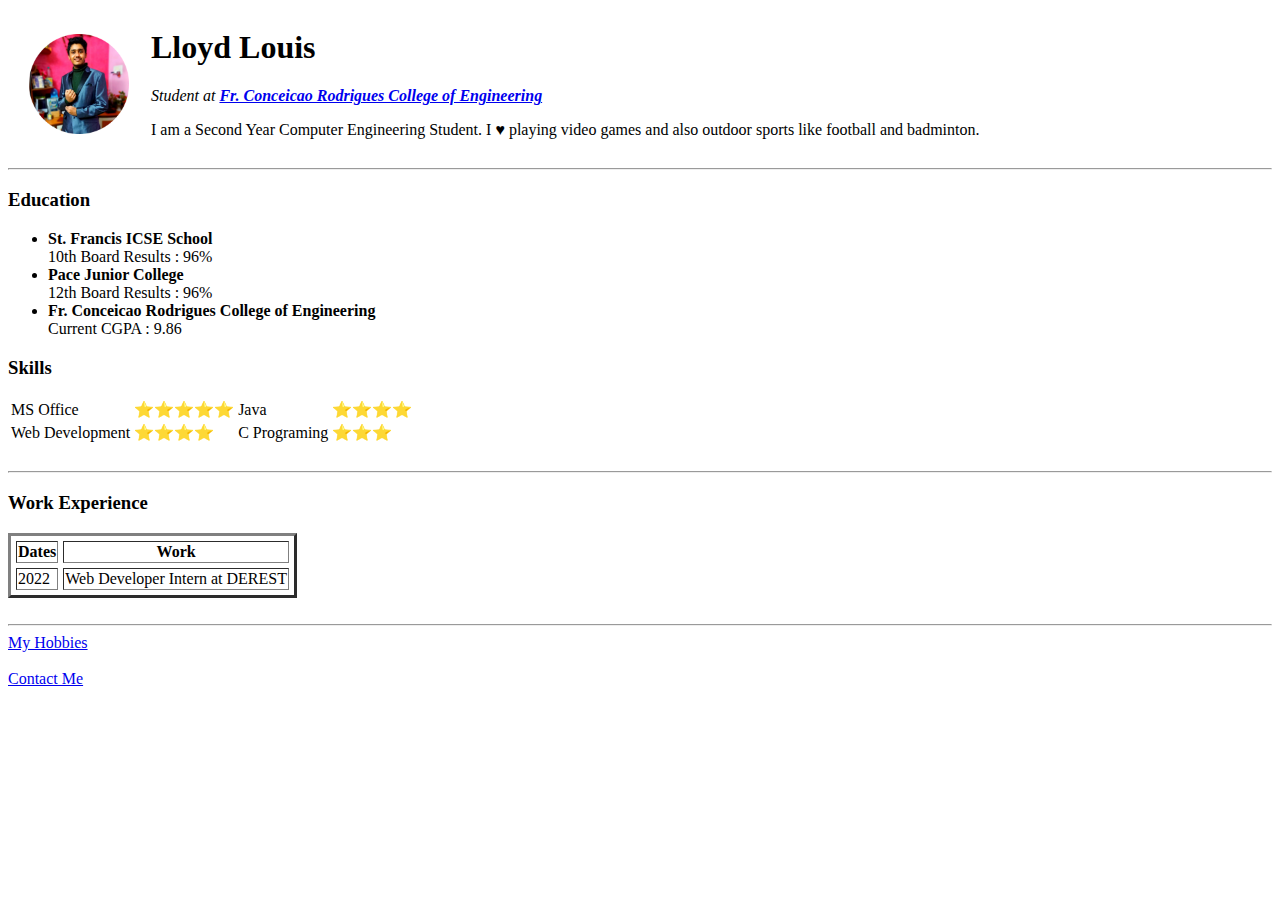
==== index.html @ 0818fe16 "Added initial CV files" ====
<html>
<!DOCTYPE html>
<html lang="en" dir="ltr">

<head>
  <meta charset="utf-8">
  <title>Lloyd's Personal Page</title>
</head>

<body>
  <table cellspacing="20">
    <tr>
      <td><img src="lloyd.png" alt="Lloyd Profile Pic" height="100"></td>
      <td><h1>Lloyd Louis</h1>
      <p><em>Student at <strong><a href="http://www.frcrce.ac.in/">Fr. Conceicao Rodrigues College of Engineering</a></strong></em></p>
      <p>I am a Second Year Computer Engineering Student. I ♥ playing video games and also outdoor sports like football and badminton.</p>
      </td>
    </tr>
  </table>
  <hr>
  <h3>Education</h3>
  <ul>
    <li><strong>St. Francis ICSE School</strong><br>10th Board Results : 96%</li>
    <li><strong>Pace Junior College</strong><br>12th Board Results : 96%</li>
    <li><strong>Fr. Conceicao Rodrigues College of Engineering</strong><br>Current CGPA : 9.86</li>
  </ul>
  <h3>Skills</h3>
  <table>
    <tr>
      <td>MS Office</td>
      <td>⭐⭐⭐⭐⭐</td>
      <td>Java</td>
      <td>⭐⭐⭐⭐</td>
    </tr>
    <tr>
      <td>Web Development</td>
      <td>⭐⭐⭐⭐</td>
      <td>C Programing</td>
      <td>⭐⭐⭐</td>
    </tr>
  </table>
  <br>
  <hr>
  <h3>Work Experience</h3>
  <table border="3"cellspacing="5">
    <thead>
      <tr>
        <th>Dates</th>
        <th>Work</th>
      </tr>
    </thead>
    <tr>
      <td>2022</td>
      <td>Web Developer Intern at DEREST</td>
    </tr>
  </table>
  <br>
  <hr>
  <a href="Hobbies.html">My Hobbies</a>
  <br><br>
  <a href="Contact-Me.html">Contact Me</a>
</body>

</html>

</html>
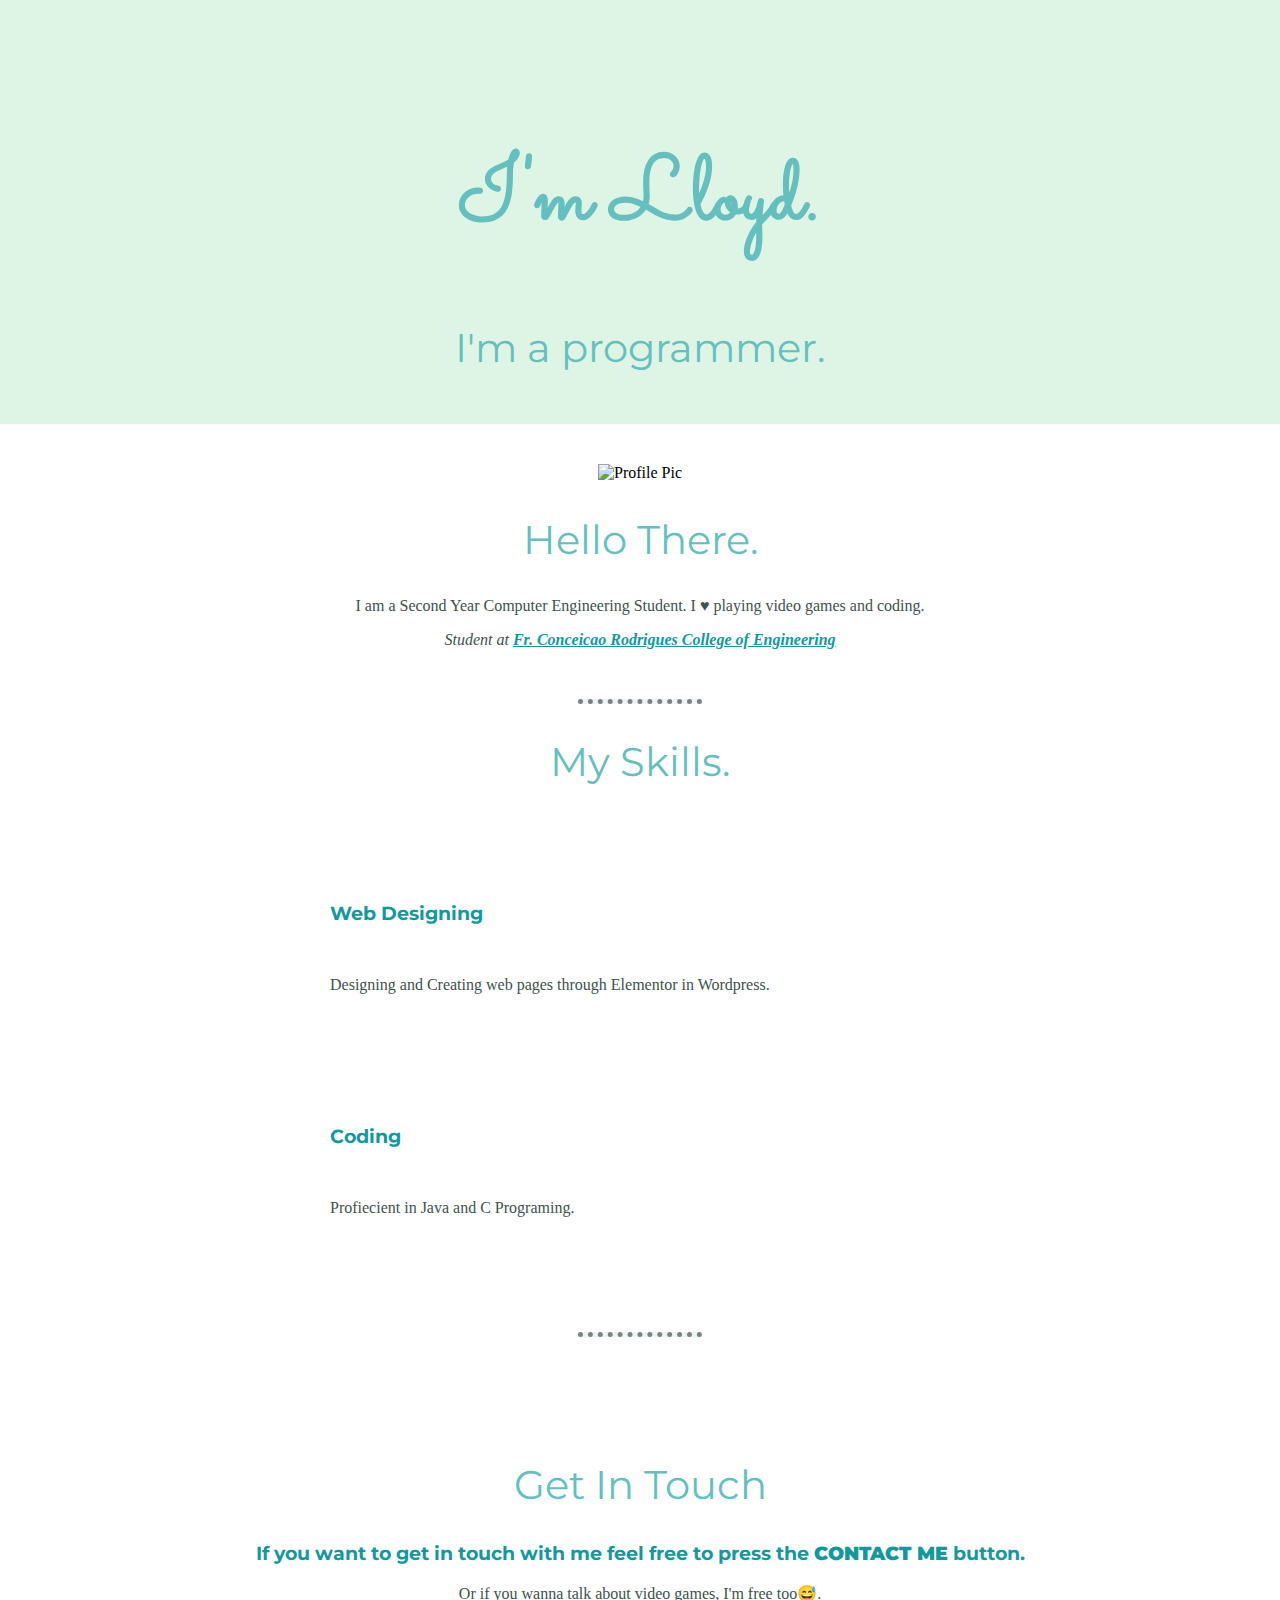
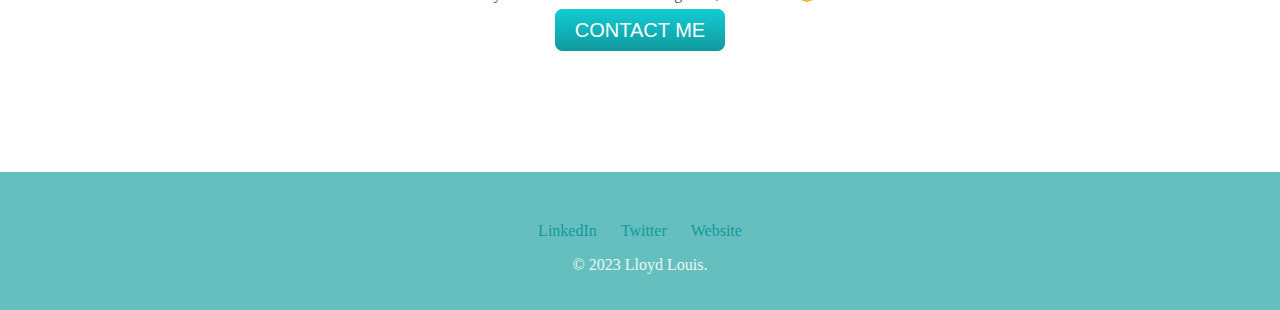
==== commit 492622ac: "Update index.html" ====
--- a/index.html
+++ b/index.html
@@ -1,66 +1,71 @@
-<html>
 <!DOCTYPE html>
 <html lang="en" dir="ltr">
+  <head>
+    <meta charset="utf-8">
+    <title>Lloyd Louis</title>
+    <link rel="stylesheet" type="text/css" href="CSS/styles.css">
+    <link rel="icon" href="favicon.ico">
+    <link rel="preconnect" href="https://fonts.googleapis.com">
+    <link rel="preconnect" href="https://fonts.gstatic.com" crossorigin>
+    <link href="https://fonts.googleapis.com/css2?family=Merriweather+Sans&family=Montserrat&family=Sacramento&display=swap" rel="stylesheet">
+  </head>
+  <body>
 
-<head>
-  <meta charset="utf-8">
-  <title>Lloyd's Personal Page</title>
-</head>
+    <div class="top-container">
+      <img src="Images/cloud.png" class="topcloud" alt="">
+      <div class="title-text">
+        <h1>I'm Lloyd.</h1>
+        <h2>I'm a programmer.</h2>
+      </div>
 
-<body>
-  <table cellspacing="20">
-    <tr>
-      <td><img src="lloyd.png" alt="Lloyd Profile Pic" height="100"></td>
-      <td><h1>Lloyd Louis</h1>
-      <p><em>Student at <strong><a href="http://www.frcrce.ac.in/">Fr. Conceicao Rodrigues College of Engineering</a></strong></em></p>
-      <p>I am a Second Year Computer Engineering Student. I ♥ playing video games and also outdoor sports like football and badminton.</p>
-      </td>
-    </tr>
-  </table>
-  <hr>
-  <h3>Education</h3>
-  <ul>
-    <li><strong>St. Francis ICSE School</strong><br>10th Board Results : 96%</li>
-    <li><strong>Pace Junior College</strong><br>12th Board Results : 96%</li>
-    <li><strong>Fr. Conceicao Rodrigues College of Engineering</strong><br>Current CGPA : 9.86</li>
-  </ul>
-  <h3>Skills</h3>
-  <table>
-    <tr>
-      <td>MS Office</td>
-      <td>⭐⭐⭐⭐⭐</td>
-      <td>Java</td>
-      <td>⭐⭐⭐⭐</td>
-    </tr>
-    <tr>
-      <td>Web Development</td>
-      <td>⭐⭐⭐⭐</td>
-      <td>C Programing</td>
-      <td>⭐⭐⭐</td>
-    </tr>
-  </table>
-  <br>
-  <hr>
-  <h3>Work Experience</h3>
-  <table border="3"cellspacing="5">
-    <thead>
-      <tr>
-        <th>Dates</th>
-        <th>Work</th>
-      </tr>
-    </thead>
-    <tr>
-      <td>2022</td>
-      <td>Web Developer Intern at DEREST</td>
-    </tr>
-  </table>
-  <br>
-  <hr>
-  <a href="Hobbies.html">My Hobbies</a>
-  <br><br>
-  <a href="Contact-Me.html">Contact Me</a>
-</body>
+      <img src="Images/cloud.png" class="bottomcloud" alt="">
+      <img src="Images/mountain.png" alt="">
+    </div>
 
+    <div class="middle-container">
+      <div class="profile">
+        <img src="Images/lloyd.png" class="profilepic" alt="Profile Pic">
+        <h2>Hello There.</h2>
+        <p>I am a Second Year Computer Engineering Student. I ♥ playing video games and coding.</p>
+        <p><em>Student at <strong><a href="http://www.frcrce.ac.in/">Fr. Conceicao Rodrigues College of Engineering</a></strong></em></p>
+      </div>
+
+      <hr>
+
+      <div class="skills">
+        <h2>My Skills.</h2>
+
+        <div class="skill-row">
+          <img class="webdesign" src="Images/webdesign.png" alt="">
+          <h3>Web Designing</h3>
+          <p>Designing and Creating web pages through Elementor in Wordpress. </p>
+        </div>
+
+        <div class="skill-row">
+          <img class="coding" src="Images/coding.png" alt="">
+          <h3>Coding</h3>
+          <p>Profiecient in Java and C Programing.</p>
+        </div>
+
+      </div>
+
+      <hr>
+
+      <div class="contact-me">
+        <h2>Get In Touch</h2>
+        <h3>If you want to get in touch with me feel free to press the <strong>CONTACT ME</strong> button.</h3>
+        <p>Or if you wanna talk about video games, I'm free too😅.</p>
+        <a class="btn" href="mailto:name@email.com">CONTACT ME</a>
+      </div>
+
+    </div>
+
+    <div class="bottom-container">
+      <a class="footer-link" href="https://www.linkedin.com/">LinkedIn</a>
+      <a class="footer-link" href="https://twitter.com/">Twitter</a>
+      <a class="footer-link" href="https://www.appbrewery.co/">Website</a>
+      <p class="footer">© 2023 Lloyd Louis.</p>
+    </div>
+
+  </body>
 </html>
-
-</html>
--- a/CSS/styles.css
+++ b/CSS/styles.css
@@ -0,0 +1,159 @@
+body
+{
+  text-align: center;
+  font-family: 'Merriweather', serif;
+  margin: 0;
+}
+
+h1
+{
+  font-family: 'Sacramento', cursive;
+  margin: 100px auto 0 auto;
+  font-size: 5.63rem;
+  color: #66BFBF;
+  line-height: 2;
+}
+
+h2
+{
+  font-family: 'Montserrat', sans-serif;
+  font-size: 2.5rem;
+  color: #66BFBF;
+  font-weight: normal;
+}
+
+p
+{
+  color: #40514E;
+}
+
+hr
+{
+  background-color: #EAF6F6;
+  border-style: dotted none none;
+  border-color: grey;
+  border-width: 5px;
+  height: 0px;
+  width: 10%;
+  margin-top: 50px;
+}
+
+h3
+{
+  font-family: 'Montserrat', sans-serif;
+  color: #11999E;
+}
+
+a
+{
+  color: #11999E;
+}
+
+.top-container
+{
+  padding-top: 10px;
+  position: relative;
+  background-color: #DEF5E5;
+}
+
+.middle-container
+{
+  margin: 20px;
+  padding: 20px 0 20px;
+}
+
+.profilepic
+{
+  height: 200px;
+  width: 200px;
+}
+
+.bottomcloud
+{
+  position: absolute;
+  top: auto;
+  left: 300px;
+}
+
+.topcloud
+{
+  position: absolute;
+  right: 300px;
+  top: 50px;
+}
+
+.webdesign
+{
+  width: 25%;
+  float: left;
+  margin-right: 30px;
+}
+
+.coding
+{
+  width: 25%;
+  float: right;
+  margin-left: 30px;
+}
+
+.skill-row
+{
+  width: 50%;
+  margin: 100px auto 100px auto;
+  text-align: left;
+  line-height: 3;
+}
+
+.btn {
+  background: #11cdd4;
+  background-image: -webkit-linear-gradient(top, #11cdd4, #11999e);
+  background-image: -moz-linear-gradient(top, #11cdd4, #11999e);
+  background-image: -ms-linear-gradient(top, #11cdd4, #11999e);
+  background-image: -o-linear-gradient(top, #11cdd4, #11999e);
+  background-image: linear-gradient(to bottom, #11cdd4, #11999e);
+  -webkit-border-radius: 8;
+  -moz-border-radius: 8;
+  border-radius: 8px;
+  font-family: Arial;
+  color: #ffffff;
+  font-size: 20px;
+  padding: 10px 20px 10px 20px;
+  text-decoration: none;
+}
+
+.btn:hover {
+  background: #30e3cb;
+  background-image: -webkit-linear-gradient(top, #30e3cb, #2bc4ad);
+  background-image: -moz-linear-gradient(top, #30e3cb, #2bc4ad);
+  background-image: -ms-linear-gradient(top, #30e3cb, #2bc4ad);
+  background-image: -o-linear-gradient(top, #30e3cb, #2bc4ad);
+  background-image: linear-gradient(to bottom, #30e3cb, #2bc4ad);
+  text-decoration: none;
+}
+
+.contact-me
+{
+  margin: 50px;
+  padding: 40px;
+}
+.bottom-container
+{
+  display: relative;
+  background-color: #66BFBF;
+  padding: 50px 0 20px;
+  margin: 0;
+}
+
+.footer-link
+{
+  color: #11999E;
+  display: relative;
+  text-decoration: none;
+  margin-left: 10px;
+  margin-right: 10px;
+}
+
+.footer
+{
+  color: #EAF6F6;
+}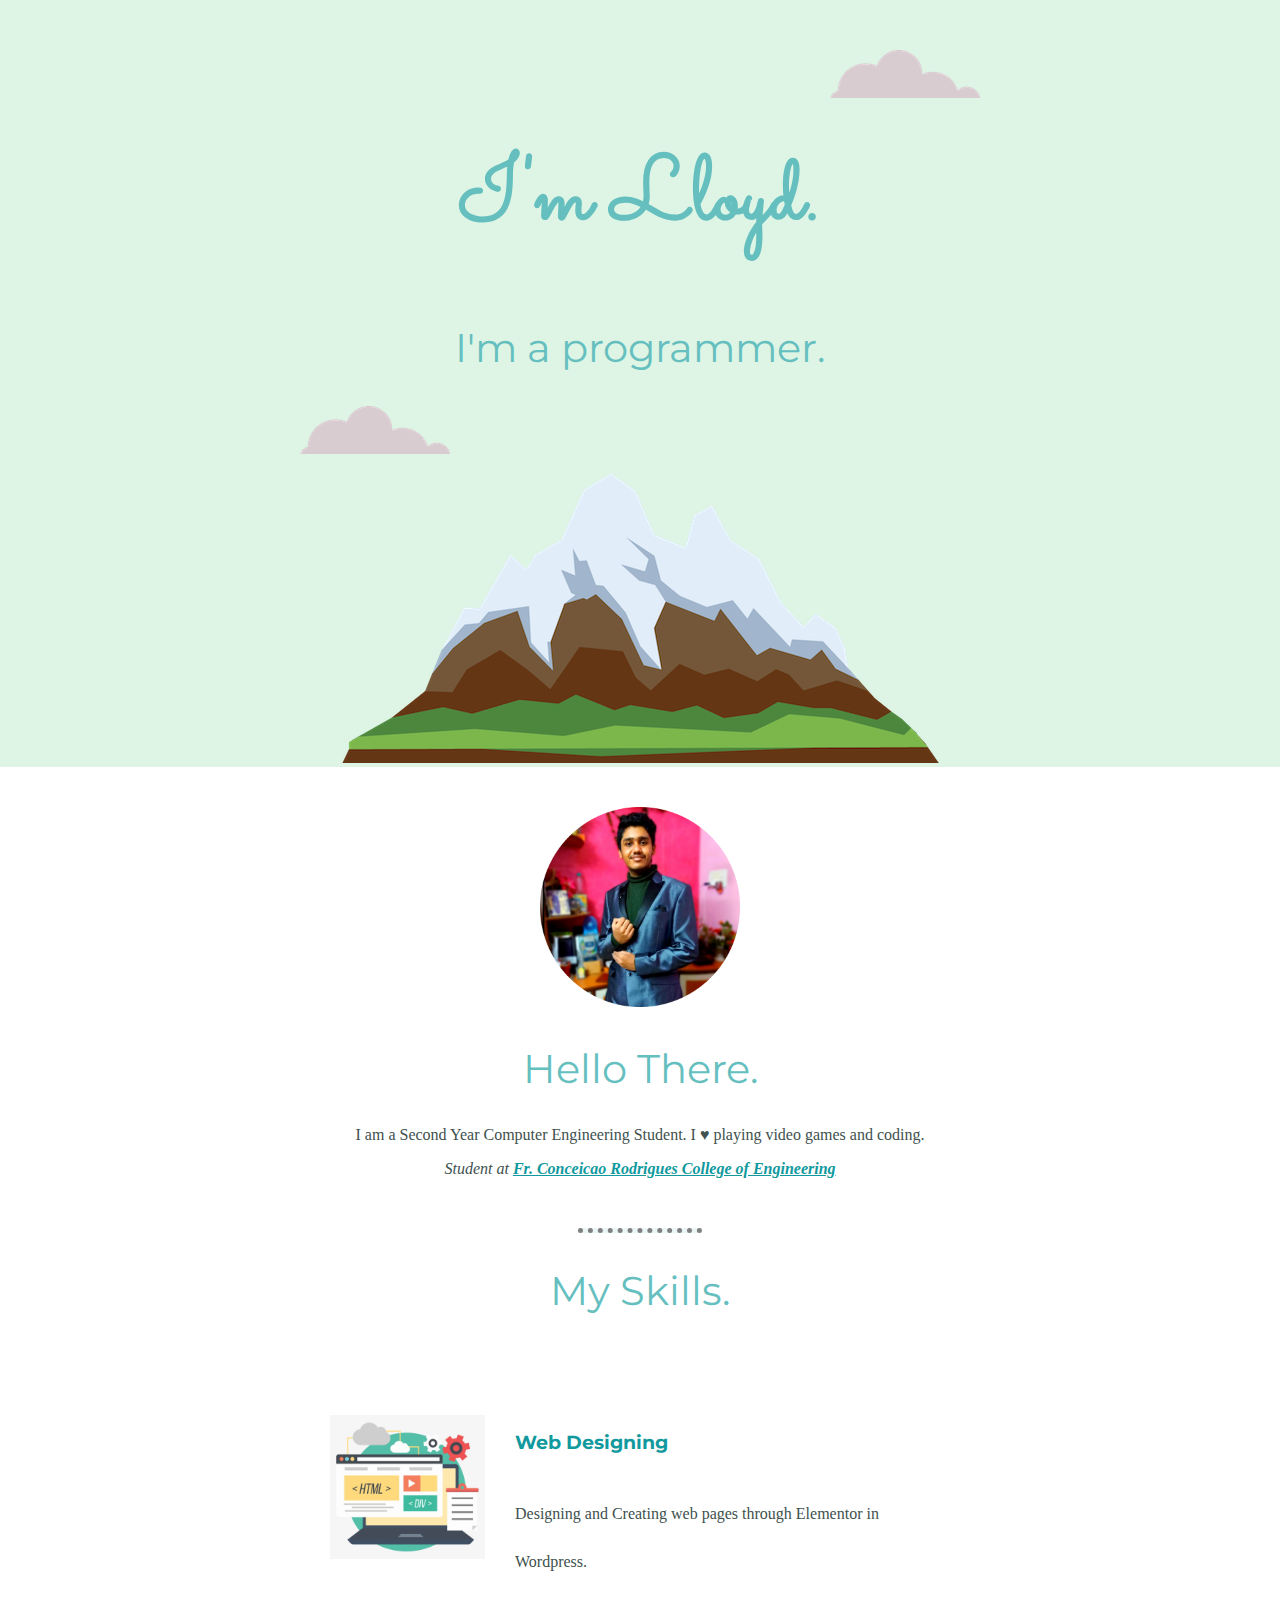
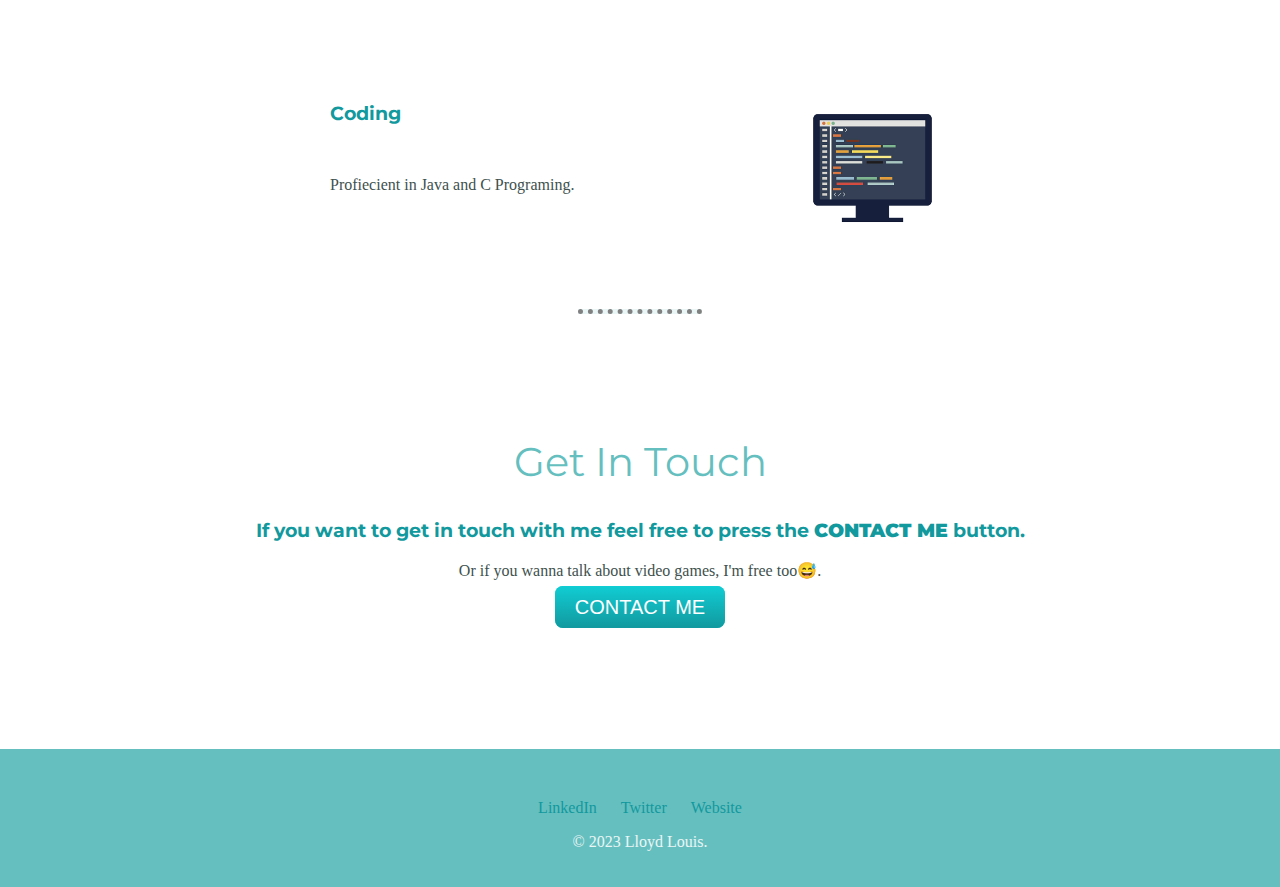
==== commit d803a15a: "Update index.html" ====
--- a/index.html
+++ b/index.html
@@ -55,7 +55,7 @@
         <h2>Get In Touch</h2>
         <h3>If you want to get in touch with me feel free to press the <strong>CONTACT ME</strong> button.</h3>
         <p>Or if you wanna talk about video games, I'm free too😅.</p>
-        <a class="btn" href="mailto:name@email.com">CONTACT ME</a>
+        <a class="btn" href="mailto:arojlloyd@gmail.com">CONTACT ME</a>
       </div>
 
     </div>
@@ -63,7 +63,7 @@
     <div class="bottom-container">
       <a class="footer-link" href="https://www.linkedin.com/">LinkedIn</a>
       <a class="footer-link" href="https://twitter.com/">Twitter</a>
-      <a class="footer-link" href="https://www.appbrewery.co/">Website</a>
+      <a class="footer-link" href="https://lloydishire.github.io/CV/">Website</a>
       <p class="footer">© 2023 Lloyd Louis.</p>
     </div>
 
